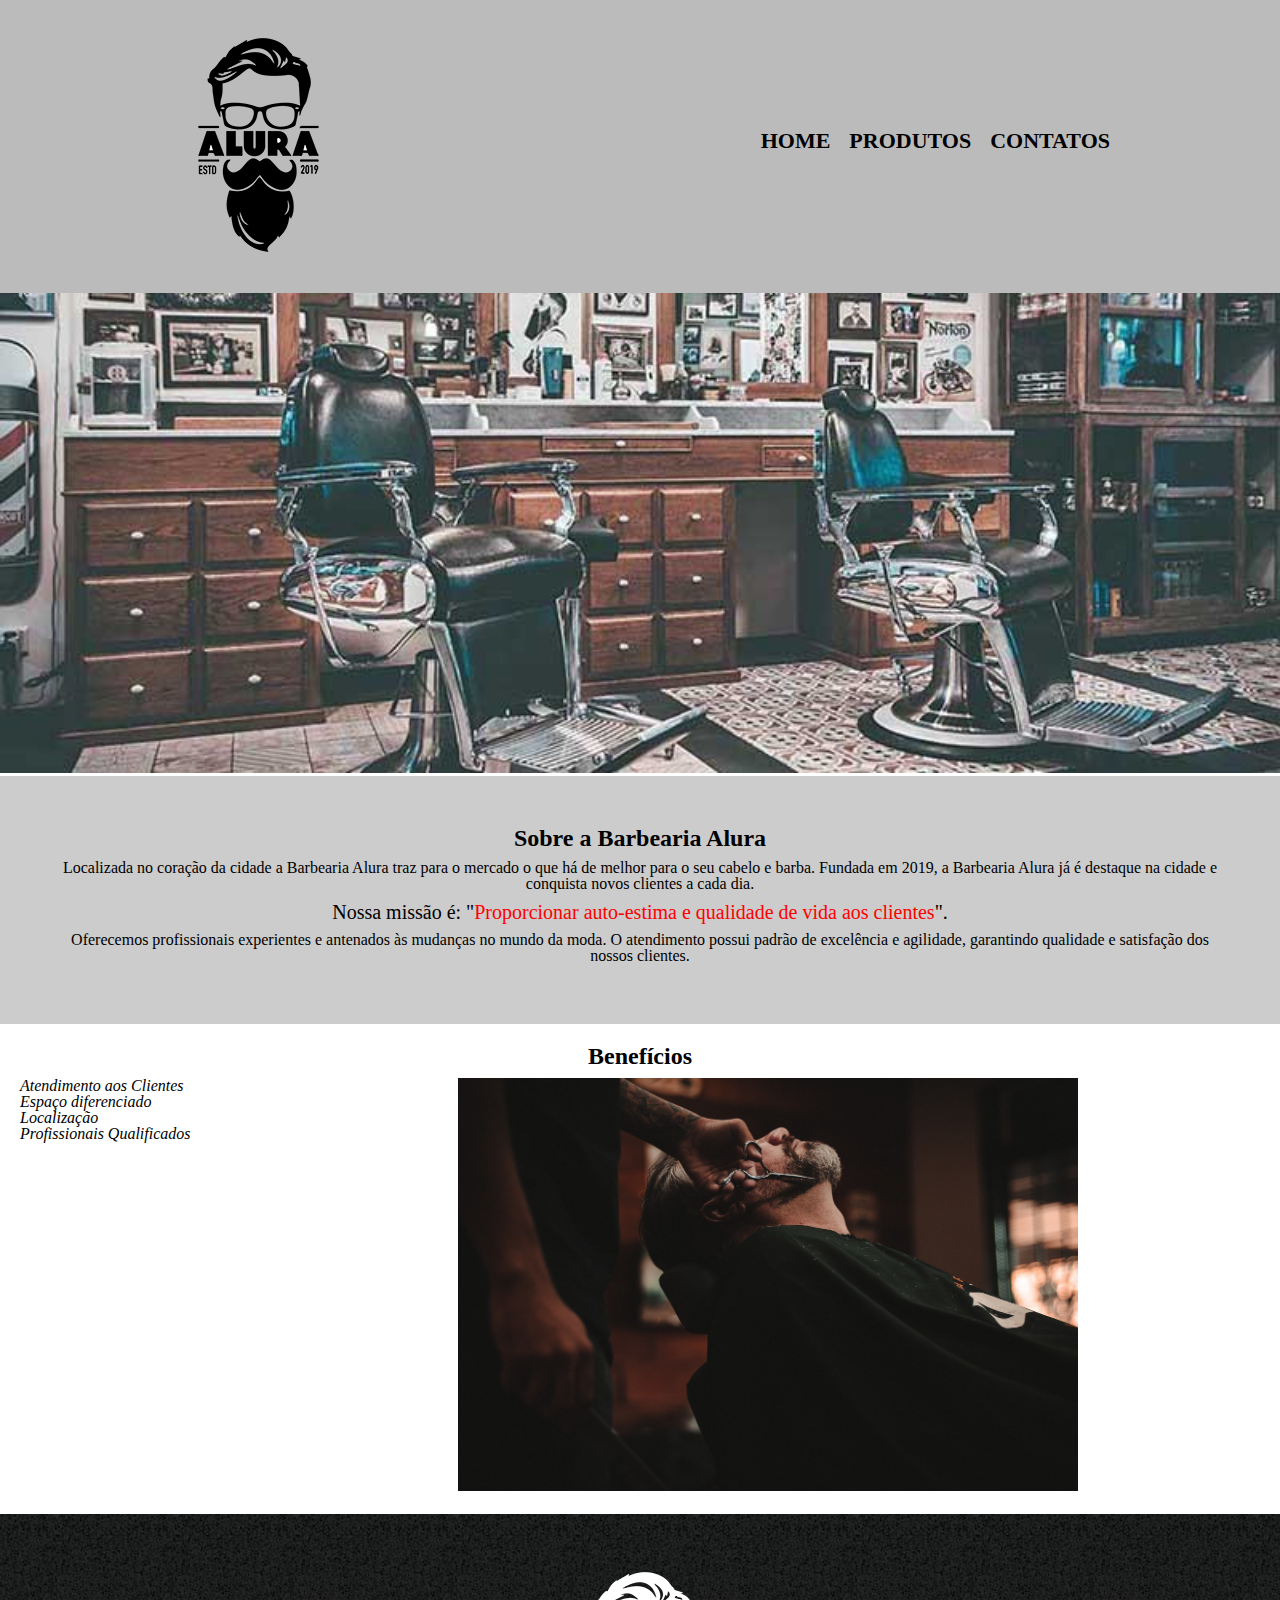
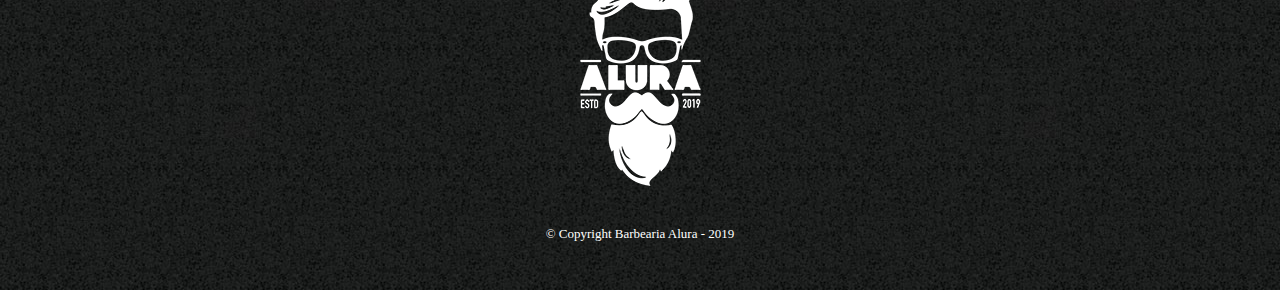
==== index.html @ 4ab099d7 "Meu primeiro commit" ====
<!-- Informa a versão do html  -->
<!DOCTYPE html>
<!-- marca tudo o que é html -->
<html lang="pt-br">

<head>
    <!-- Configuração para que os acentos apareçam corretamente -->
    <meta charset="UTF-8">
    <meta name="viewport" content="width=device-width, initial-scale=1.0">
    <link rel="stylesheet" href="css/reset.css">
    <link rel="stylesheet" href="css/style.css">
    <link rel="stylesheet" href="css/produtos.css">
    <title>Barbearia Alura</title>
</head>

<body>
    <header>
        <div class="caixa">
            <h1><img src="img/logo.png" alt=""></h1>
            <nav>
                <ul>
                    <li><a href="index.html">Home</a></li>
                    <li><a href="produtos.html">Produtos</a></li>
                    <li><a href="contato.html">Contatos</a></li>
                </ul>
            </nav>

        </div>

    </header>
    <img id="banner" src="img/banner.jpg" alt="">
    <div class="principal">
        <h3 class="titulo-centralizado">Sobre a Barbearia Alura</h3>

        <p class="historia-barbearia">
            Localizada no coração da cidade a <strong>Barbearia Alura</strong> traz para o
            mercado o que há de melhor para o seu cabelo e barba.
            Fundada em 2019, a Barbearia Alura já é destaque na cidade e conquista novos clientes a cada dia.
        </p>

        <p id="missao" class="historia-barbearia"><em>Nossa missão é: "<strong>Proporcionar auto-estima e qualidade de vida aos
                    clientes</strong>".</em></p>

        <p class="historia-barbearia">
            Oferecemos profissionais experientes e antenados às mudanças no mundo da moda.
            O atendimento possui padrão de excelência e agilidade, garantindo qualidade e satisfação dos nossos
            clientes.
        </p>
    </div>

    <div class="beneficios">
        <h4 class="titulo-centralizado">Benefícios</h4>

        <ul>
            <li class="itens">Atendimento aos Clientes</li>
            <li class="itens">Espaço diferenciado</li>
            <li class="itens">Localização</li>
            <li class="itens">Profissionais Qualificados</li>
        </ul>

        <img src="img/beneficios.jpg" class="imagembeneficios">
    </div>

    <footer>
        <img src="img/logo-branco.png" alt="">
        <p class="copyright">&copy; Copyright Barbearia Alura - 2019</p>
    </footer>
</body>
</body>

</html>
---- css/style.css ----
.titulo-principal {
    padding-left: 20px;
    font-size: 20px;
    font-weight: bold;
}

#banner {
    width: 100%;
    
}

.principal {
    background: #cccccc;
    padding: 50px;
}

.titulo-centralizado {
    text-align: center;
    font-size: 1.5em;
    font-weight: bold;
    margin-bottom: 10px;
}

p {
    text-align: center;
    margin-bottom: 10px;
}

#missao {
    font-size: 20px;
}

em strong {
    color: #FF0000;
}

.itens {
    font-style: italic;
}

.beneficios {
    background: white;
    padding: 20px;
}

.beneficios ul {
    display: inline-block;
    vertical-align: top;
    width: 20%;
    margin-right: 15%;
}

.beneficios img {
    width: 50%;
}
---- css/produtos.css ----
header {
  background: #bbbbbb;
  padding: 20px 0;
}

.caixa {
  width: 940px;
  position: relative;
  margin: 0 auto;
}

nav {
  position: absolute;
  top: 110px;
  right: 0;
}

nav li {
  display: inline;
  margin: 0 0 0 15px;
}

nav a {
  text-transform: uppercase;
  color: #000000;
  font-weight: bold;
  font-size: 22px;
  text-decoration: none;
  
}

nav a:hover {
  color: #c78c19;
  text-decoration: underline;
}

.produtos {
  width: 940px;
  margin: 0 auto;
  padding: 50px 0;
}

.produtos li {
  display: inline-block;
  text-align: center;
  width: 30%;
  vertical-align: top;
  margin: 0 1.5%;
  padding: 30px 20px;
  box-sizing: border-box;
  border: 2px solid #000000;
  border-radius: 10px;
}

.produtos li:hover {
  cursor: pointer;
  border-color: #c78c19;
}

.produtos li:active {
  border-color: #088c19;
}

.produtos li:hover h3 {
  font-size: 34px;
}

.produtos h3 {
  font-size: 30px;
  font-weight: bold;
}

.produto-descricao {
  font-size: 18px;
}

.produto-preco {
  font-size: 22px;
  font-weight: bold;
  margin-top: 10px;
}

footer {
  text-align: center;
  background: url("../img/bg.jpg");
  padding: 40px 0;
}

.copyright {
  color: white;
  font-size: 13px;
  margin-top: 20px;
}
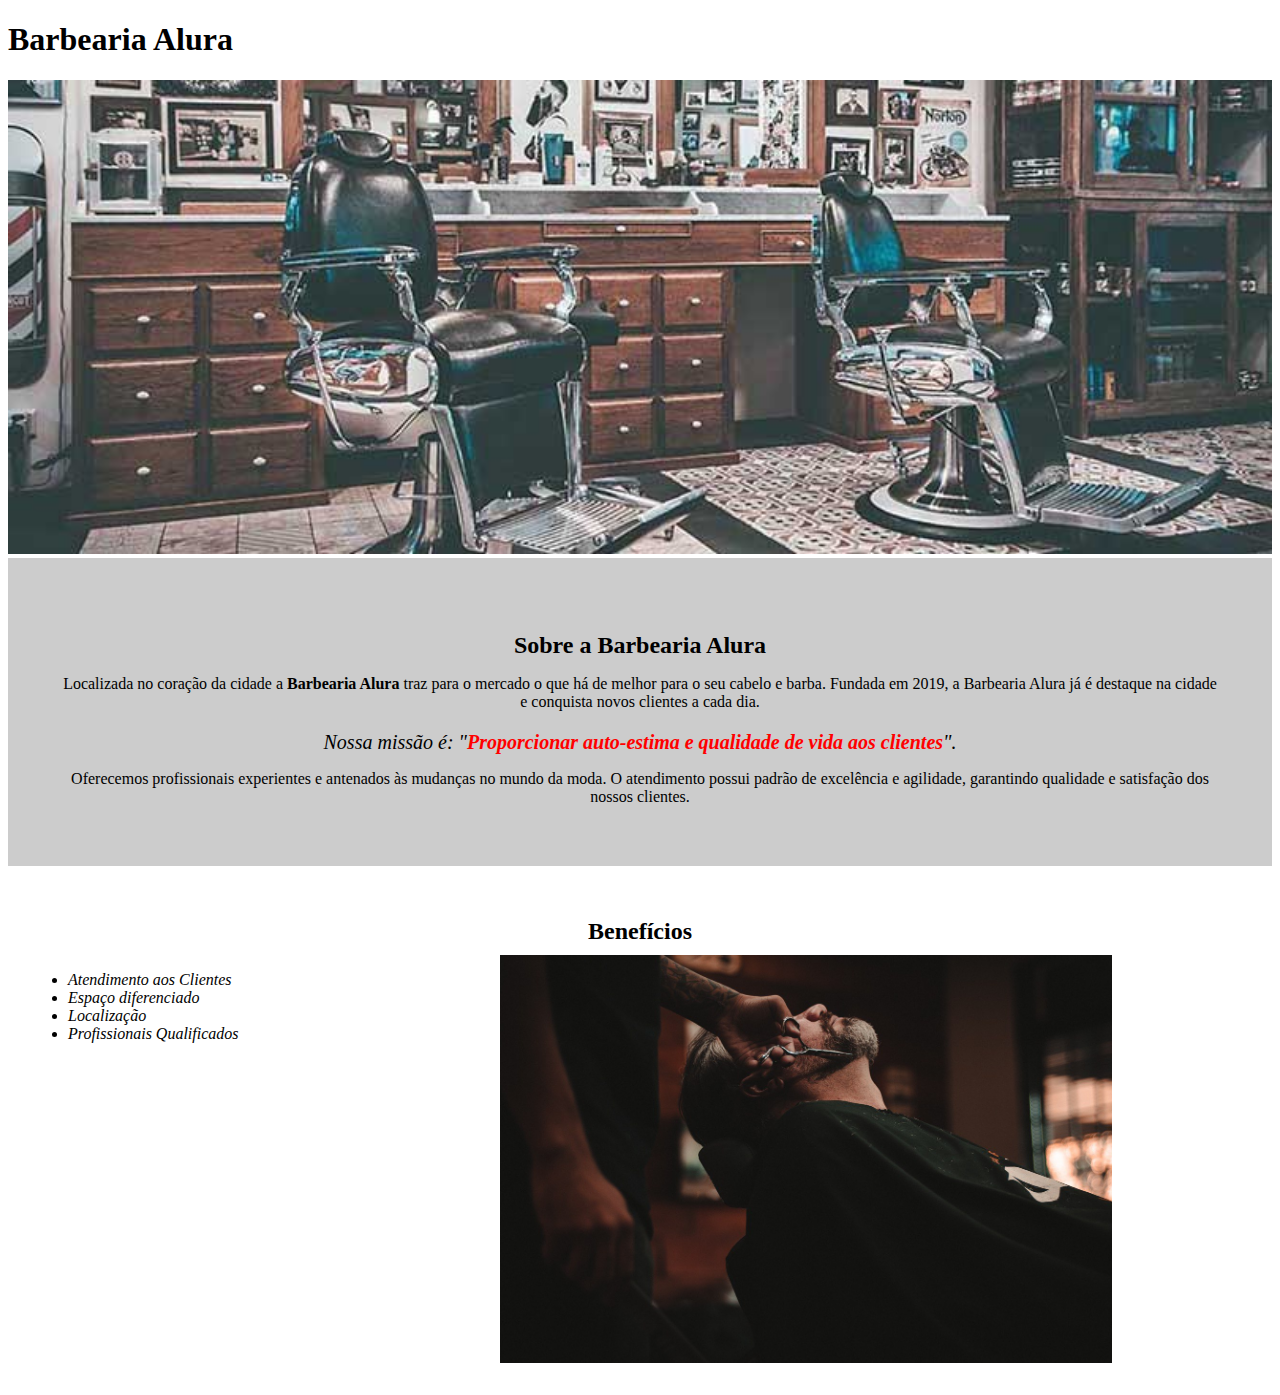
==== commit eaf6deb6: "Ajustando o formulário" ====
--- a/index.html
+++ b/index.html
@@ -7,28 +7,18 @@
     <!-- Configuração para que os acentos apareçam corretamente -->
     <meta charset="UTF-8">
     <meta name="viewport" content="width=device-width, initial-scale=1.0">
-    <link rel="stylesheet" href="css/reset.css">
+
     <link rel="stylesheet" href="css/style.css">
-    <link rel="stylesheet" href="css/produtos.css">
+    <link rel="stylesheet" href="css/style-home.css">
     <title>Barbearia Alura</title>
 </head>
 
 <body>
-    <header>
-        <div class="caixa">
-            <h1><img src="img/logo.png" alt=""></h1>
-            <nav>
-                <ul>
-                    <li><a href="index.html">Home</a></li>
-                    <li><a href="produtos.html">Produtos</a></li>
-                    <li><a href="contato.html">Contatos</a></li>
-                </ul>
-            </nav>
+    <h1>Barbearia Alura</h1>
+    <img id="banner" src="img/banner.jpg" alt="">
 
-        </div>
 
-    </header>
-    <img id="banner" src="img/banner.jpg" alt="">
+
     <div class="principal">
         <h3 class="titulo-centralizado">Sobre a Barbearia Alura</h3>
 
@@ -38,7 +28,8 @@
             Fundada em 2019, a Barbearia Alura já é destaque na cidade e conquista novos clientes a cada dia.
         </p>
 
-        <p id="missao" class="historia-barbearia"><em>Nossa missão é: "<strong>Proporcionar auto-estima e qualidade de vida aos
+        <p id="missao" class="historia-barbearia"><em>Nossa missão é: "<strong>Proporcionar auto-estima e qualidade
+                    de vida aos
                     clientes</strong>".</em></p>
 
         <p class="historia-barbearia">
@@ -61,10 +52,7 @@
         <img src="img/beneficios.jpg" class="imagembeneficios">
     </div>
 
-    <footer>
-        <img src="img/logo-branco.png" alt="">
-        <p class="copyright">&copy; Copyright Barbearia Alura - 2019</p>
-    </footer>
+
 </body>
 </body>
 
--- a/css/style.css
+++ b/css/style.css
@@ -1,55 +1,120 @@
-.titulo-principal {
-    padding-left: 20px;
-    font-size: 20px;
-    font-weight: bold;
+header {
+  background: #bbbbbb;
+  
 }
 
-#banner {
-    width: 100%;
-    
+.caixa {
+  width: 940px;
+  position: relative;
+  margin: 0 auto;
 }
 
-.principal {
-    background: #cccccc;
-    padding: 50px;
+nav {
+  position: absolute;
+  top: 110px;
+  right: 0;
 }
 
-.titulo-centralizado {
-    text-align: center;
-    font-size: 1.5em;
-    font-weight: bold;
-    margin-bottom: 10px;
+nav li {
+  display: inline;
+  margin: 0 0 0 15px;
 }
 
-p {
-    text-align: center;
-    margin-bottom: 10px;
+nav a {
+  text-transform: uppercase;
+  color: #000000;
+  font-weight: bold;
+  font-size: 22px;
+  text-decoration: none;
+  
 }
 
-#missao {
-    font-size: 20px;
+nav a:hover {
+  color: #c78c19;
+  text-decoration: underline;
 }
 
-em strong {
-    color: #FF0000;
+.produtos {
+  width: 940px;
+  margin: 0 auto;
+  padding: 50px 0;
 }
 
-.itens {
-    font-style: italic;
+.produtos li {
+  display: inline-block;
+  text-align: center;
+  width: 30%;
+  vertical-align: top;
+  margin: 0 1.5%;
+  padding: 30px 20px;
+  box-sizing: border-box;
+  border: 2px solid #000000;
+  border-radius: 10px;
 }
 
-.beneficios {
-    background: white;
-    padding: 20px;
+.produtos li:hover {
+  cursor: pointer;
+  border-color: #c78c19;
 }
 
-.beneficios ul {
-    display: inline-block;
-    vertical-align: top;
-    width: 20%;
-    margin-right: 15%;
+.produtos li:active {
+  border-color: #088c19;
 }
 
-.beneficios img {
-    width: 50%;
+.produtos li:hover h3 {
+  font-size: 34px;
+}
+
+.produtos h3 {
+  font-size: 30px;
+  font-weight: bold;
+}
+
+.produto-descricao {
+  font-size: 18px;
+}
+
+.produto-preco {
+  font-size: 22px;
+  font-weight: bold;
+  margin-top: 10px;
+}
+
+footer {
+  text-align: center;
+  background: url("../img/bg.jpg");
+  padding: 40px 0;
+}
+
+.copyright {
+  color: white;
+  font-size: 13px;
+  margin-top: 20px;
+}
+
+main {
+  width: 940px;
+  margin: 0 auto;
+}
+
+form {
+  margin: 40px 0;
+  
+}
+
+form label, form p {
+  display: block;
+  font-size: 20px;
+  margin: 0 0 10px;
+}
+
+.input-padrao {
+  display: block;
+  margin: 0 0 20px;
+  padding: 10px 25px;
+  width: 50%;
+}
+
+.checkbox {
+  margin: 20px 0;
 }--- a/css/style-home.css
+++ b/css/style-home.css
@@ -0,0 +1,55 @@
+.titulo-principal {
+    padding-left: 20px;
+    font-size: 20px;
+    font-weight: bold;
+}
+
+#banner {
+    width: 100%;
+    
+}
+
+.principal {
+    background: #cccccc;
+    padding: 50px;
+}
+
+.titulo-centralizado {
+    text-align: center;
+    font-size: 1.5em;
+    font-weight: bold;
+    margin-bottom: 10px;
+}
+
+p {
+    text-align: center;
+    margin-bottom: 10px;
+}
+
+#missao {
+    font-size: 20px;
+}
+
+em strong {
+    color: #FF0000;
+}
+
+.itens {
+    font-style: italic;
+}
+
+.beneficios {
+    background: white;
+    padding: 20px;
+}
+
+.beneficios ul {
+    display: inline-block;
+    vertical-align: top;
+    width: 20%;
+    margin-right: 15%;
+}
+
+.beneficios img {
+    width: 50%;
+}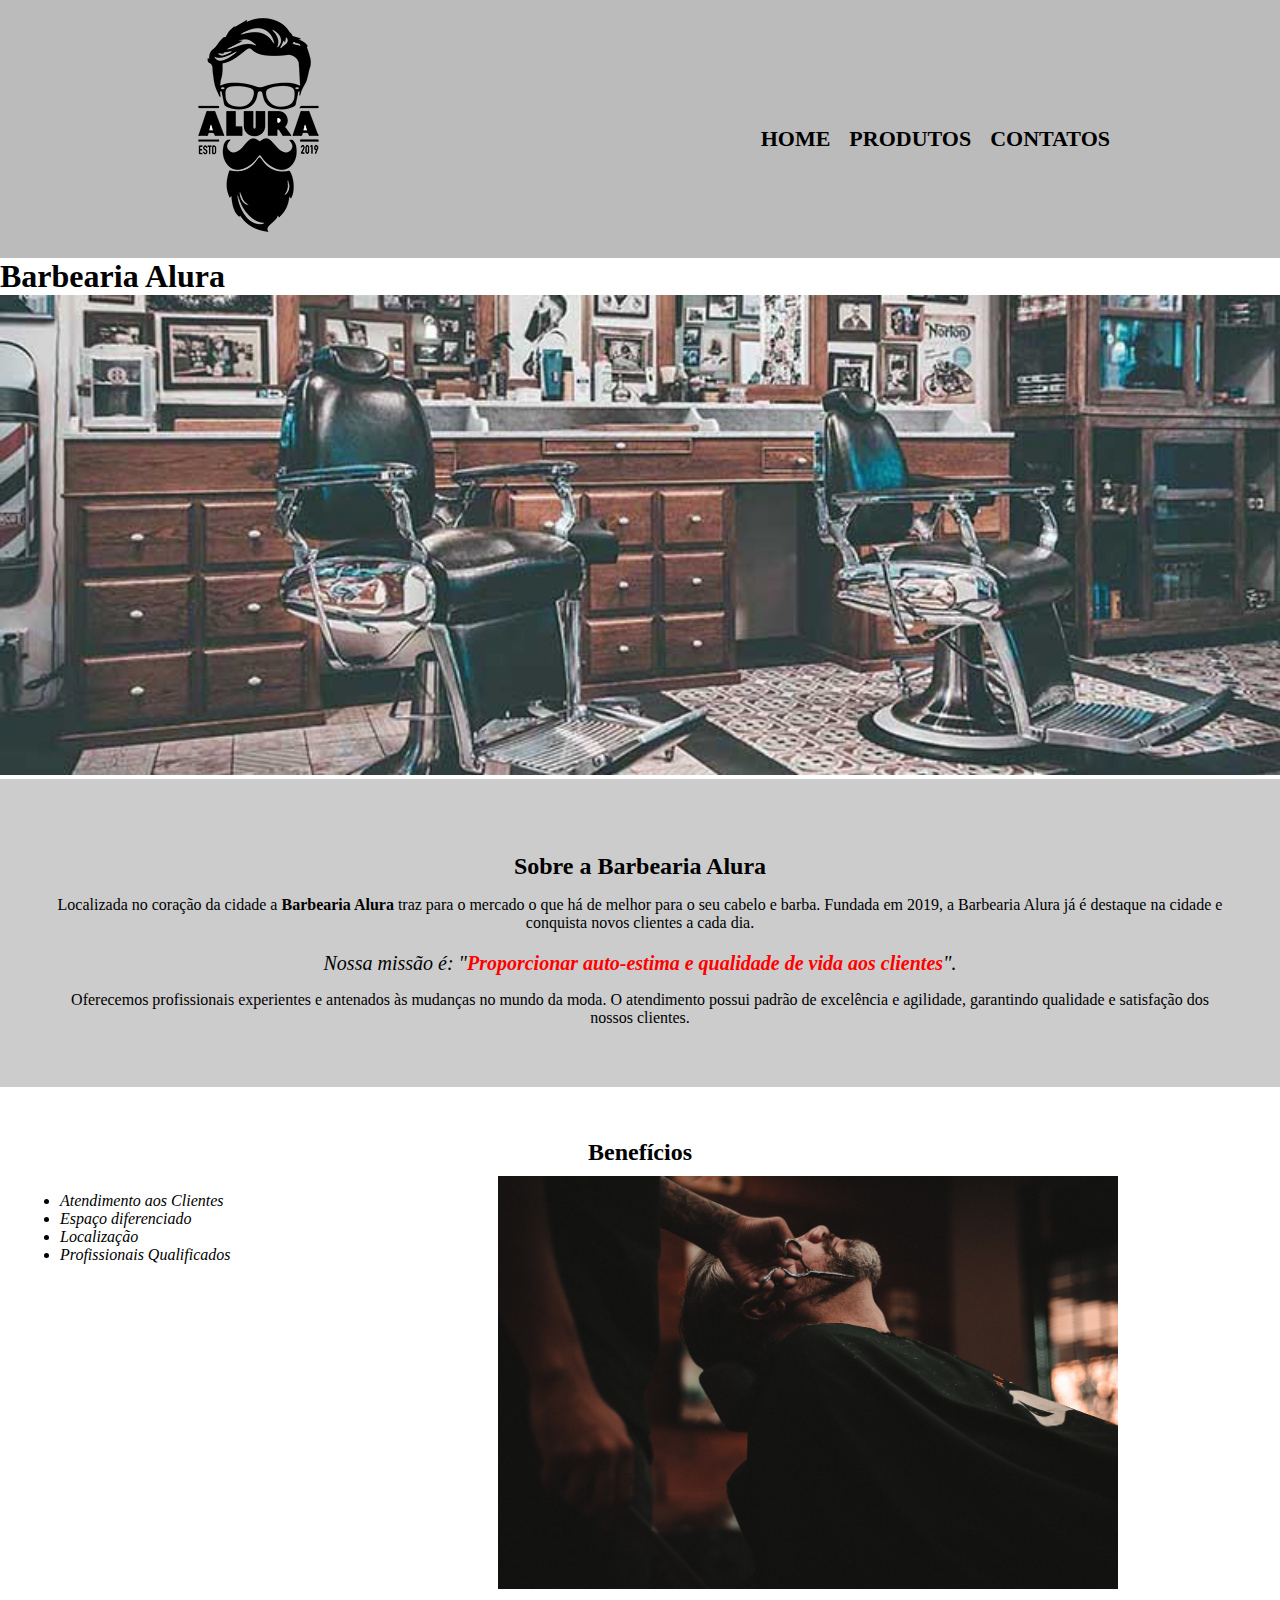
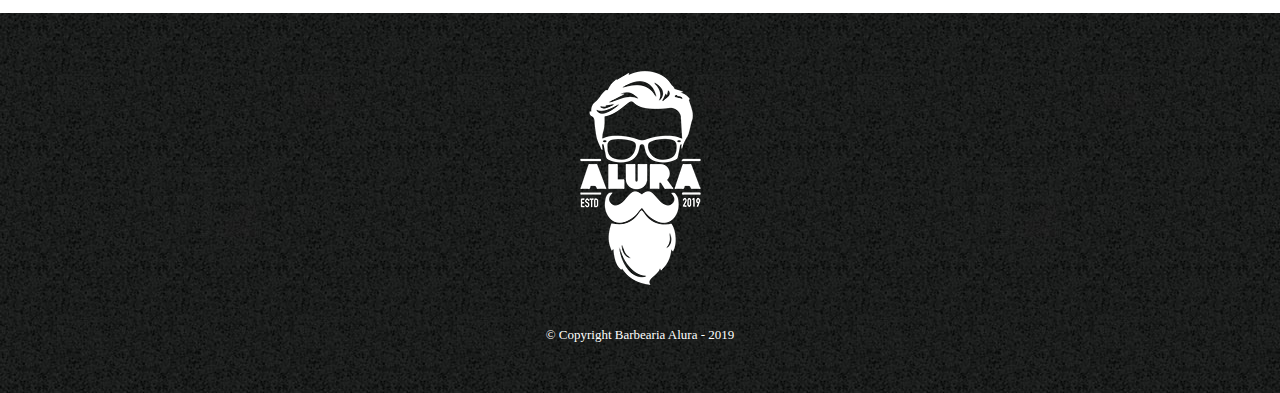
==== commit 8f53c87d: "Ajustando o formulário" ====
--- a/index.html
+++ b/index.html
@@ -7,13 +7,25 @@
     <!-- Configuração para que os acentos apareçam corretamente -->
     <meta charset="UTF-8">
     <meta name="viewport" content="width=device-width, initial-scale=1.0">
-
     <link rel="stylesheet" href="css/style.css">
     <link rel="stylesheet" href="css/style-home.css">
     <title>Barbearia Alura</title>
 </head>
 
 <body>
+    <header>
+        <div class="caixa">
+            <h1><img src="img/logo.png" alt=""></h1>
+            <nav>
+                <ul>
+                    <li><a href="index.html">Home</a></li>
+                    <li><a href="produtos.html">Produtos</a></li>
+                    <li><a href="contato.html">Contatos</a></li>
+                </ul>
+            </nav>
+        </div>
+    </header>
+
     <h1>Barbearia Alura</h1>
     <img id="banner" src="img/banner.jpg" alt="">
 
@@ -52,8 +64,10 @@
         <img src="img/beneficios.jpg" class="imagembeneficios">
     </div>
 
-
-</body>
+    <footer>
+        <img src="img/logo-branco.png" alt="">
+        <p class="copyright">&copy; Copyright Barbearia Alura - 2019</p>
+    </footer>
 </body>
 
 </html>--- a/css/style.css
+++ b/css/style.css
@@ -102,7 +102,7 @@
   
 }
 
-form label, form p {
+form label, form legend {
   display: block;
   font-size: 20px;
   margin: 0 0 10px;
@@ -117,4 +117,38 @@
 
 .checkbox {
   margin: 20px 0;
+}
+
+.enviar {
+  width: 40%;
+  padding: 15px 0;
+  background: orange;
+  color: white;
+  font-weight: bold;
+  font-size: 18px;
+  border: none;
+  border-radius: 5px;
+  cursor: pointer;
+  transition: 1s all;
+  
+}
+
+.enviar:hover {
+  background: darkorange;
+  transform: scale(1.2);
+}
+
+table {
+  margin: 20px 0 40px;
+}
+
+thead {
+  background: #555555;
+  color: white;
+  font-weight: bold;
+}
+
+td, th {
+  border: 1px solid #000000;
+  padding: 8px 15px;
 }--- a/css/style-home.css
+++ b/css/style-home.css
@@ -1,3 +1,15 @@
+body {
+    margin: 0;
+    padding: 0;
+}
+
+header {
+    margin: 0;
+}
+
+h1 {
+    margin: 0;
+}
 .titulo-principal {
     padding-left: 20px;
     font-size: 20px;
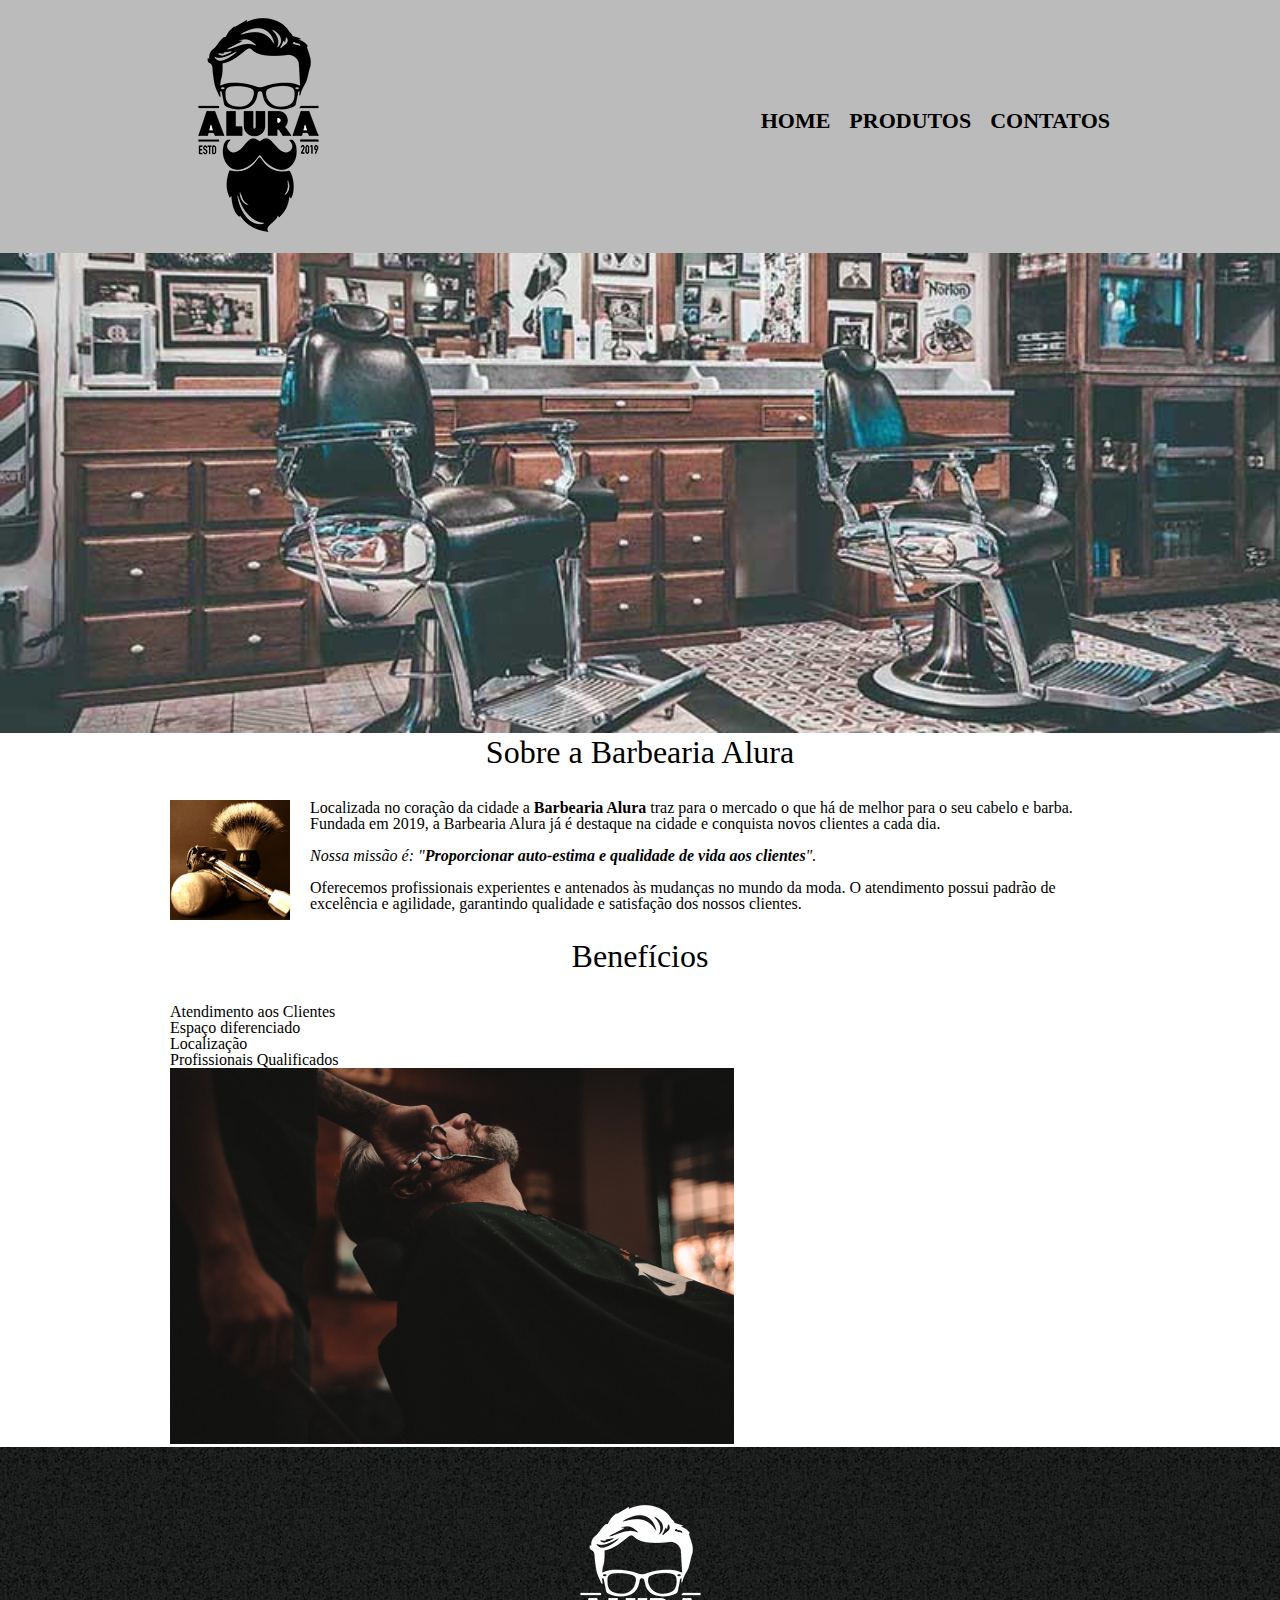
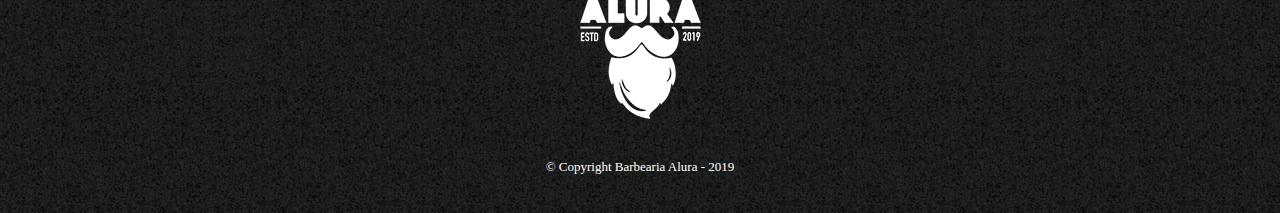
==== commit 77a84421: "Ajustando o formulário" ====
--- a/index.html
+++ b/index.html
@@ -7,8 +7,9 @@
     <!-- Configuração para que os acentos apareçam corretamente -->
     <meta charset="UTF-8">
     <meta name="viewport" content="width=device-width, initial-scale=1.0">
+    <link rel="stylesheet" href="css/reset.css">
     <link rel="stylesheet" href="css/style.css">
-    <link rel="stylesheet" href="css/style-home.css">
+
     <title>Barbearia Alura</title>
 </head>
 
@@ -26,43 +27,44 @@
         </div>
     </header>
 
-    <h1>Barbearia Alura</h1>
-    <img id="banner" src="img/banner.jpg" alt="">
+    <img class="banner" src="img/banner.jpg" alt="">
 
+    <main>
+        <section class="principal">
+            <h2 class="titulo-principal">Sobre a Barbearia Alura</h2>
 
+            <img class="utensilios" src="img/utensilios.jpg" alt="Utensilios de um barbaeiro">
 
-    <div class="principal">
-        <h3 class="titulo-centralizado">Sobre a Barbearia Alura</h3>
+            <p class="historia-barbearia">
+                Localizada no coração da cidade a <strong>Barbearia Alura</strong> traz para o
+                mercado o que há de melhor para o seu cabelo e barba.
+                Fundada em 2019, a Barbearia Alura já é destaque na cidade e conquista novos clientes a cada dia.
+            </p>
 
-        <p class="historia-barbearia">
-            Localizada no coração da cidade a <strong>Barbearia Alura</strong> traz para o
-            mercado o que há de melhor para o seu cabelo e barba.
-            Fundada em 2019, a Barbearia Alura já é destaque na cidade e conquista novos clientes a cada dia.
-        </p>
+            <p id="missao" class="historia-barbearia"><em>Nossa missão é: "<strong>Proporcionar auto-estima e qualidade
+                        de vida aos
+                        clientes</strong>".</em></p>
 
-        <p id="missao" class="historia-barbearia"><em>Nossa missão é: "<strong>Proporcionar auto-estima e qualidade
-                    de vida aos
-                    clientes</strong>".</em></p>
+            <p class="historia-barbearia">
+                Oferecemos profissionais experientes e antenados às mudanças no mundo da moda.
+                O atendimento possui padrão de excelência e agilidade, garantindo qualidade e satisfação dos nossos
+                clientes.
+            </p>
+        </section>
 
-        <p class="historia-barbearia">
-            Oferecemos profissionais experientes e antenados às mudanças no mundo da moda.
-            O atendimento possui padrão de excelência e agilidade, garantindo qualidade e satisfação dos nossos
-            clientes.
-        </p>
-    </div>
+        <section class="beneficios">
+            <h2 class="titulo-principal">Benefícios</h2>
 
-    <div class="beneficios">
-        <h4 class="titulo-centralizado">Benefícios</h4>
+            <ul>
+                <li class="itens">Atendimento aos Clientes</li>
+                <li class="itens">Espaço diferenciado</li>
+                <li class="itens">Localização</li>
+                <li class="itens">Profissionais Qualificados</li>
+            </ul>
 
-        <ul>
-            <li class="itens">Atendimento aos Clientes</li>
-            <li class="itens">Espaço diferenciado</li>
-            <li class="itens">Localização</li>
-            <li class="itens">Profissionais Qualificados</li>
-        </ul>
-
-        <img src="img/beneficios.jpg" class="imagembeneficios">
-    </div>
+            <img src="img/beneficios.jpg" class="imagembeneficios">
+        </section>
+    </main>
 
     <footer>
         <img src="img/logo-branco.png" alt="">
--- a/css/style.css
+++ b/css/style.css
@@ -151,4 +151,38 @@
 td, th {
   border: 1px solid #000000;
   padding: 8px 15px;
-}+}
+/* css da página inicial */
+.banner {
+  width: 100%;
+}
+
+.titulo-principal {
+  text-align: center;
+  font-size: 2em;
+  margin: 0 0 1em;
+  clear: both;
+}
+
+.principal p {
+  margin: 0 0 1em;
+}
+
+.principal strong {
+  font-weight: bold;
+}
+
+.principal em{
+  font-style: italic;
+}
+
+.utensilios {
+  width: 120px;
+  float: left;
+  margin: 0 20px 20px 0;
+}
+
+.imagembeneficios {
+  width: 60%;
+}
+
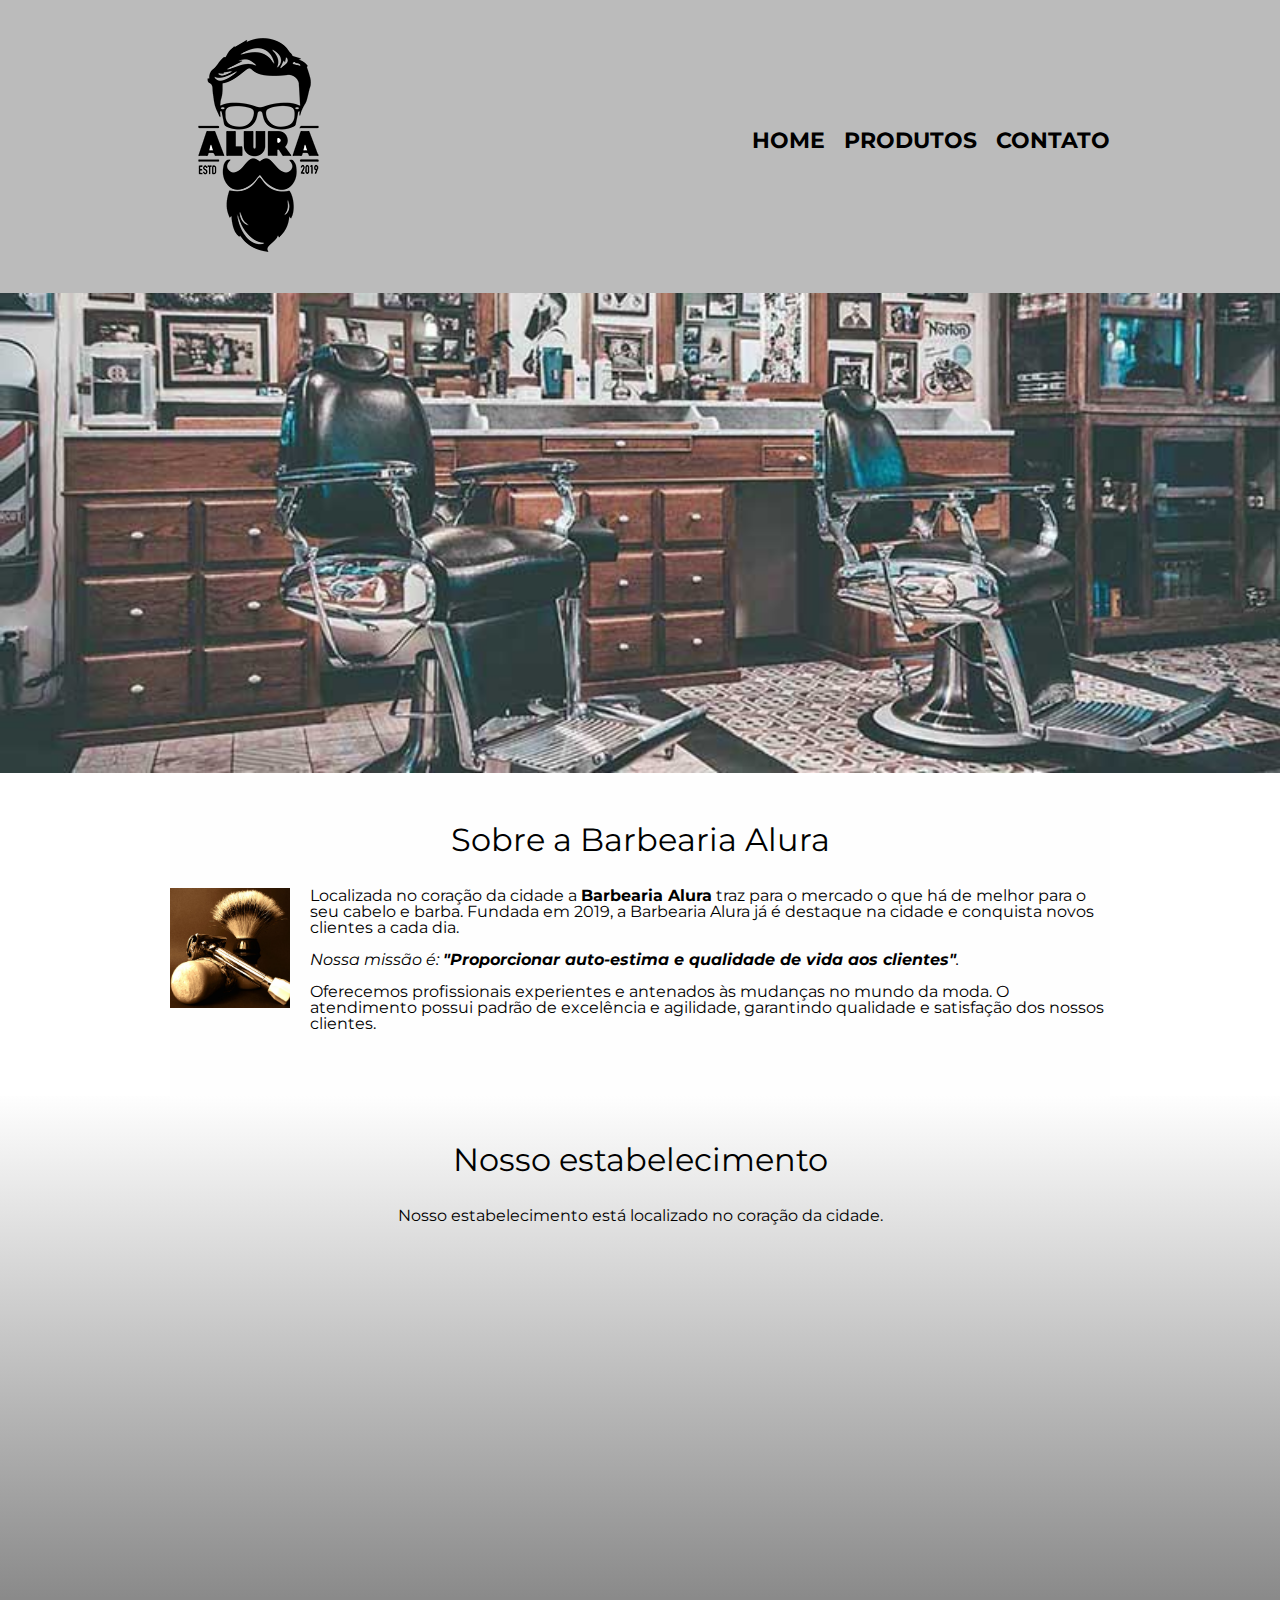
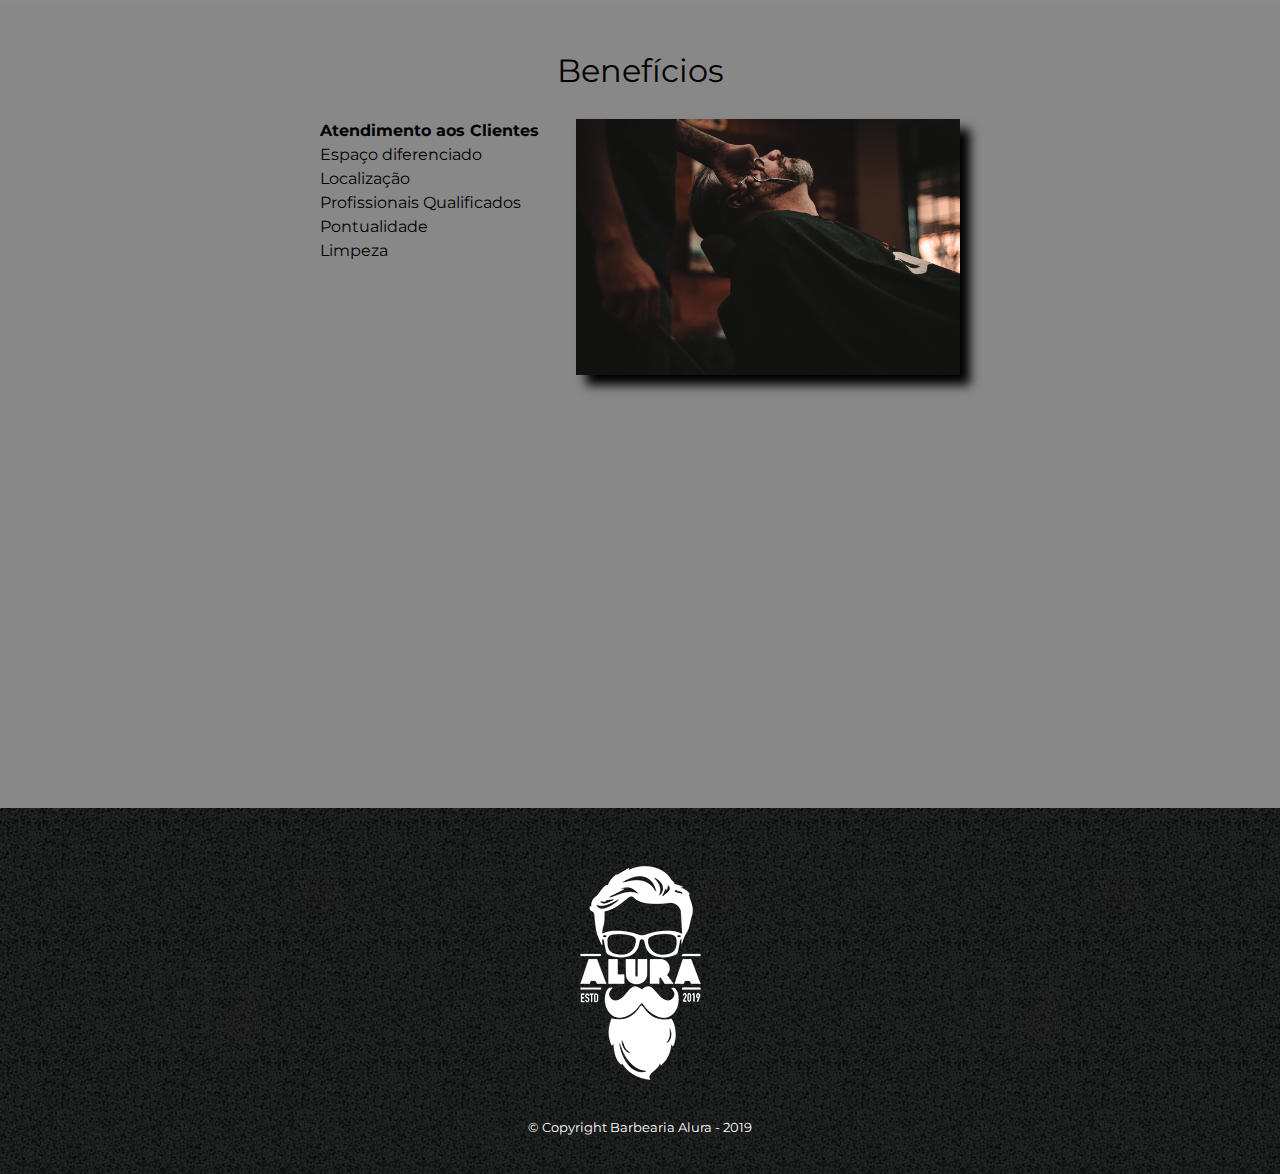
==== commit bea1da21: "Ajustando final" ====
--- a/index.html
+++ b/index.html
@@ -1,75 +1,77 @@
-<!-- Informa a versão do html  -->
 <!DOCTYPE html>
-<!-- marca tudo o que é html -->
 <html lang="pt-br">
+	<head>
+		<meta charset="UTF-8">
+		<meta name="viewport" content="width=device-width">
+		<title>Barbearia Alura</title>
 
-<head>
-    <!-- Configuração para que os acentos apareçam corretamente -->
-    <meta charset="UTF-8">
-    <meta name="viewport" content="width=device-width, initial-scale=1.0">
-    <link rel="stylesheet" href="css/reset.css">
-    <link rel="stylesheet" href="css/style.css">
+		<link rel="stylesheet" href="css/reset.css">
+		<link rel="stylesheet" href="css/style.css">
+		<link href="https://fonts.googleapis.com/css?family=Montserrat&display=swap" rel="stylesheet">
+	</head>
 
-    <title>Barbearia Alura</title>
-</head>
+	<body>
+		<header>
+			<div class="caixa">
+				<h1><img src="img/logo.png"></h1>
 
-<body>
-    <header>
-        <div class="caixa">
-            <h1><img src="img/logo.png" alt=""></h1>
-            <nav>
-                <ul>
-                    <li><a href="index.html">Home</a></li>
-                    <li><a href="produtos.html">Produtos</a></li>
-                    <li><a href="contato.html">Contatos</a></li>
-                </ul>
-            </nav>
-        </div>
-    </header>
+				<nav>
+					<ul>
+						<li><a href="index.html">Home</a></li>
+						<li><a href="produtos.html">Produtos</a></li>
+						<li><a href="contato.html">Contato</a></li>
+					</ul>
+				</nav>
+			</div>
+		</header>
 
-    <img class="banner" src="img/banner.jpg" alt="">
+		<img class="banner" src="img/banner.jpg">
 
-    <main>
-        <section class="principal">
-            <h2 class="titulo-principal">Sobre a Barbearia Alura</h2>
+		<main>
+			<section class="principal">
+				<h2 class="titulo-principal">Sobre a Barbearia Alura</h2>
 
-            <img class="utensilios" src="img/utensilios.jpg" alt="Utensilios de um barbaeiro">
+				<img class="utensilios" src="img/utensilios.jpg" alt="Utensilios de um barbeiro.">
+		 
+				<p>Localizada no coração da cidade a <strong>Barbearia Alura</strong> traz para o mercado o que há de melhor para o seu cabelo e barba. Fundada em 2019, a Barbearia Alura já é destaque na cidade e conquista novos clientes a cada dia.</p>
 
-            <p class="historia-barbearia">
-                Localizada no coração da cidade a <strong>Barbearia Alura</strong> traz para o
-                mercado o que há de melhor para o seu cabelo e barba.
-                Fundada em 2019, a Barbearia Alura já é destaque na cidade e conquista novos clientes a cada dia.
-            </p>
+				<p id="missao"><em>Nossa missão é: <strong>"Proporcionar auto-estima e qualidade de vida aos clientes"</strong>.</em></p>
 
-            <p id="missao" class="historia-barbearia"><em>Nossa missão é: "<strong>Proporcionar auto-estima e qualidade
-                        de vida aos
-                        clientes</strong>".</em></p>
+				<p>Oferecemos profissionais experientes e antenados às mudanças no mundo da moda. O atendimento possui padrão de excelência e agilidade, garantindo qualidade e satisfação dos nossos clientes.</p>
+			</section>
 
-            <p class="historia-barbearia">
-                Oferecemos profissionais experientes e antenados às mudanças no mundo da moda.
-                O atendimento possui padrão de excelência e agilidade, garantindo qualidade e satisfação dos nossos
-                clientes.
-            </p>
-        </section>
+			<section class="mapa">
+				<h3 class="titulo-principal">Nosso estabelecimento</h3>
+				<p>Nosso estabelecimento está localizado no coração da cidade.</p>
 
-        <section class="beneficios">
-            <h2 class="titulo-principal">Benefícios</h2>
+				<div class="mapa-conteudo">
+					<iframe src="https://www.google.com/maps/embed?pb=!1m18!1m12!1m3!1d3656.4483278365396!2d-46.63466568562861!3d-23.588249068469487!2m3!1f0!2f0!3f0!3m2!1i1024!2i768!4f13.1!3m3!1m2!1s0x94ce5a2b2ed7f3a1%3A0xab35da2f5ca62674!2sCaelum!5e0!3m2!1spt-BR!2sbr!4v1568814489656!5m2!1spt-BR!2sbr" width="100%" height="300" frameborder="0" style="border:0;" allowfullscreen=""></iframe>
+				</div>
+			</section>
 
-            <ul>
-                <li class="itens">Atendimento aos Clientes</li>
-                <li class="itens">Espaço diferenciado</li>
-                <li class="itens">Localização</li>
-                <li class="itens">Profissionais Qualificados</li>
-            </ul>
+			<section class="beneficios">
+				<h3 class="titulo-principal">Benefícios</h3>
 
-            <img src="img/beneficios.jpg" class="imagembeneficios">
-        </section>
-    </main>
+				<div class="conteudo-beneficios">
+					<ul class="lista-beneficios">
+						<li class="itens">Atendimento aos Clientes</li>
+						<li class="itens">Espaço diferenciado</li>
+						<li class="itens">Localização</li>
+						<li class="itens">Profissionais Qualificados</li>
+						<li class="itens">Pontualidade</li>
+						<li class="itens">Limpeza</li>
+					</ul><img src="img/beneficios.jpg" class="imagem-beneficios">
+				</div>
 
-    <footer>
-        <img src="img/logo-branco.png" alt="">
-        <p class="copyright">&copy; Copyright Barbearia Alura - 2019</p>
-    </footer>
-</body>
+				<div class="video">
+					<iframe width="100%" height="315" src="https://www.youtube.com/embed/wcVVXUV0YUY" frameborder="0" allow="accelerometer; autoplay; encrypted-media; gyroscope; picture-in-picture" allowfullscreen></iframe>
+				</div>
+			</section>
+		</main>
 
+		<footer>
+			<img src="img/logo-branco.png">
+			<p class="copyright">&copy; Copyright Barbearia Alura - 2019</p>
+		</footer>
+	</body>
 </html>--- a/css/style.css
+++ b/css/style.css
@@ -1,188 +1,262 @@
+body {
+	font-family: 'Montserrat', sans-serif;
+}
+
 header {
-  background: #bbbbbb;
-  
+	background: #BBBBBB;
+	padding: 20px 0;
 }
 
 .caixa {
-  width: 940px;
-  position: relative;
-  margin: 0 auto;
+	position: relative;
+	width: 940px;
+	margin: 0 auto;
 }
 
 nav {
-  position: absolute;
-  top: 110px;
-  right: 0;
+	position: absolute;
+	top: 110px;
+	right: 0;
 }
 
 nav li {
-  display: inline;
-  margin: 0 0 0 15px;
+	display: inline;
+	margin: 0 0 0 15px;
 }
 
 nav a {
-  text-transform: uppercase;
-  color: #000000;
-  font-weight: bold;
-  font-size: 22px;
-  text-decoration: none;
-  
+	text-transform: uppercase;
+	color: #000000;
+	font-weight: bold;
+	font-size: 22px;
+	text-decoration: none;
 }
 
 nav a:hover {
-  color: #c78c19;
-  text-decoration: underline;
+	color: #C78C19;
+	text-decoration: underline;
 }
 
 .produtos {
-  width: 940px;
-  margin: 0 auto;
-  padding: 50px 0;
+	width: 940px;
+	margin: 0 auto;
+	padding: 50px 0;
 }
 
 .produtos li {
-  display: inline-block;
-  text-align: center;
-  width: 30%;
-  vertical-align: top;
-  margin: 0 1.5%;
-  padding: 30px 20px;
-  box-sizing: border-box;
-  border: 2px solid #000000;
-  border-radius: 10px;
+	display: inline-block;
+	text-align: center;
+	width: 30%;
+	vertical-align: top;
+	margin: 0 1.5%;
+	padding: 30px 20px;
+	box-sizing: border-box;
+	border: 2px solid #000000;
+	border-radius: 10px;
 }
 
 .produtos li:hover {
-  cursor: pointer;
-  border-color: #c78c19;
+	border-color: #C78C19;
 }
 
 .produtos li:active {
-  border-color: #088c19;
-}
-
-.produtos li:hover h3 {
-  font-size: 34px;
-}
-
-.produtos h3 {
-  font-size: 30px;
-  font-weight: bold;
+	border-color: #088C19;	
+}
+
+.produtos li:hover h2 {
+	font-size: 34px;
+}
+
+.produtos h2 {
+	font-size: 30px;
+	font-weight: bold;
 }
 
 .produto-descricao {
-  font-size: 18px;
+	font-size: 18px;
 }
 
 .produto-preco {
-  font-size: 22px;
-  font-weight: bold;
-  margin-top: 10px;
+	font-size: 22px;
+	font-weight: bold;
+	margin-top: 10px;
 }
 
 footer {
-  text-align: center;
-  background: url("../img/bg.jpg");
-  padding: 40px 0;
+	text-align: center;
+	background: url("../img/bg.jpg");
+	padding: 40px 0;
 }
 
 .copyright {
-  color: white;
-  font-size: 13px;
-  margin-top: 20px;
-}
-
-main {
-  width: 940px;
-  margin: 0 auto;
+	color: #FFFFFF;
+	font-size: 13px;
+	margin: 20px 0 0;
 }
 
 form {
-  margin: 40px 0;
-  
+	margin: 40px 0;
 }
 
 form label, form legend {
-  display: block;
-  font-size: 20px;
-  margin: 0 0 10px;
+	display:block;
+	font-size: 20px;
+	margin: 0 0 10px;
 }
 
 .input-padrao {
-  display: block;
-  margin: 0 0 20px;
-  padding: 10px 25px;
-  width: 50%;
+	display: block;
+	margin: 0 0 20px;
+	padding: 10px 25px;
+	width: 50%;
 }
 
 .checkbox {
-  margin: 20px 0;
+	margin: 20px 0;
 }
 
 .enviar {
-  width: 40%;
-  padding: 15px 0;
-  background: orange;
-  color: white;
-  font-weight: bold;
-  font-size: 18px;
-  border: none;
-  border-radius: 5px;
-  cursor: pointer;
-  transition: 1s all;
-  
+	width:40%;
+	padding: 15px 0;
+	background: orange;
+	color: white;
+	font-weight: bold;
+	font-size: 18px;
+	border: none;
+	border-radius: 5px;
+	transition: 1s all;
+	cursor: pointer;
 }
 
 .enviar:hover {
-  background: darkorange;
-  transform: scale(1.2);
+	background: darkorange;
+	transform: scale(1.2);
 }
 
 table {
-  margin: 20px 0 40px;
+	margin: 20px 0 40px;
 }
 
 thead {
-  background: #555555;
-  color: white;
-  font-weight: bold;
+	background: #555555;
+	color: white;
+	font-weight: bold;
 }
 
 td, th {
-  border: 1px solid #000000;
-  padding: 8px 15px;
-}
+	border: 1px solid #000000;
+	padding: 8px 15px;
+}
+
+
 /* css da página inicial */
 .banner {
-  width: 100%;
+	width:100%;
 }
 
 .titulo-principal {
-  text-align: center;
-  font-size: 2em;
-  margin: 0 0 1em;
-  clear: both;
+	text-align: center;
+	font-size: 2em;
+	margin: 0 0 1em;
+	clear: left;
+}
+
+.principal {
+	padding: 3em 0;
+	background: #FEFEFE;
+	width: 940px;
+	margin: 0 auto;
 }
 
 .principal p {
-  margin: 0 0 1em;
+	margin: 0 0 1em;
 }
 
 .principal strong {
-  font-weight: bold;
-}
-
-.principal em{
-  font-style: italic;
+	font-weight: bold;
+}
+
+.principal em {
+	font-style: italic;
 }
 
 .utensilios {
-  width: 120px;
-  float: left;
-  margin: 0 20px 20px 0;
-}
-
-.imagembeneficios {
-  width: 60%;
-}
-
+	width: 120px;
+	float: left;
+	margin: 0 20px 20px 0;
+}
+
+.mapa {
+	padding: 3em 0;
+	background: linear-gradient(#FEFEFE, #888888);
+}
+
+.mapa-conteudo {
+	width: 940px;
+	margin: 0 auto;
+}
+
+.mapa p {
+	margin: 0 0 2em;
+	text-align: center;
+}
+
+.beneficios {
+	padding: 3em 0;
+	background: #888888;
+}
+
+.conteudo-beneficios {
+	width: 640px;
+	margin: 0 auto;
+}
+
+.lista-beneficios {
+	width: 40%;
+	display: inline-block;
+	vertical-align: top;
+}
+
+.itens {
+	line-height: 1.5;
+}
+
+.itens:first-child {
+	font-weight: bold;
+}
+
+.imagem-beneficios {
+	width: 60%;
+	opacity: 1;
+	transition: 400ms;
+	box-shadow: 10px 10px 10px 0 #000000;
+}
+
+.imagem-beneficios:hover {
+	opacity: 0.3;
+}
+
+.video {
+	width: 560px;
+	margin: 2em auto;
+}
+
+
+@media screen and (max-width: 480px) {
+	.caixa, .principal, .conteudo-beneficios, .mapa-conteudo, .video {
+		width: auto;
+	}
+
+	h1 {
+		text-align: center;
+	}
+
+	nav {
+		position: static;
+	}
+
+	.lista-beneficios, .imagem-beneficios{
+		width: 100%;
+	}
+	
+}